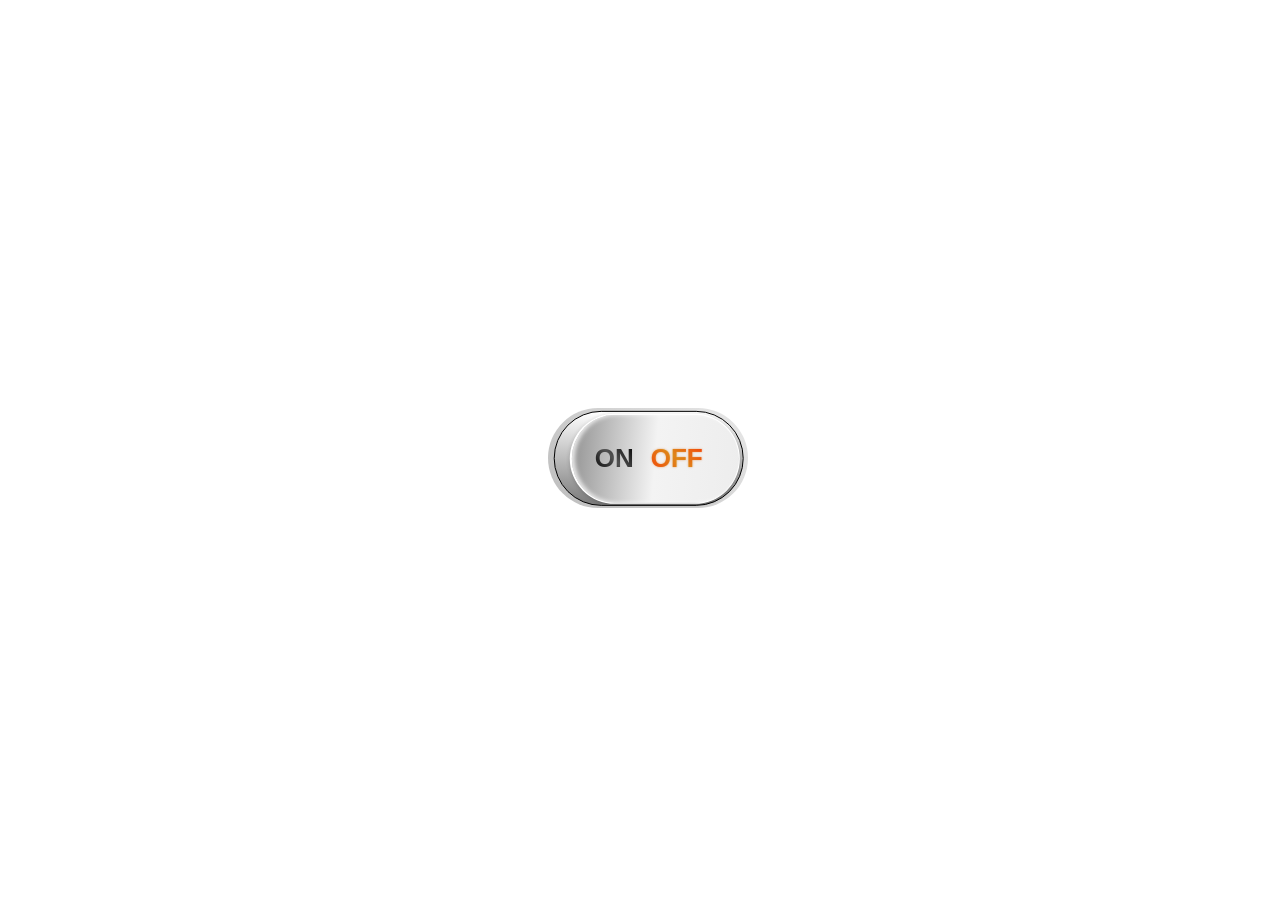
==== toggleSwitch/ToggleSwitch.html @ 2ccccbfc "first commit" ====
<!DOCTYPE html>
<html lang="en">
<head>
<meta charset="UTF-8">
<meta name="viewport" content="width=device-width,initial-scale=1.0">
<title>Metal Toggle</title>

<style>
    html, body{
        width:100%;
        height: 100%;
    }
    body{
        display:flex;
        justify-content:center;
        align-items:center;
        height:100vh;
        background:#ffffff;
        
    }
   
</style>
</head>
<body>
    <!-- <img src="./togle_switch_refrence.jpeg" alt="" width="200" height="auto" style="margin: 50px;"> -->
<div class="switchContainer">
    <!-- <input type="checkbox" id="toggle">
    <label for="toggle" class="switch">

        <span class="on swtLabel" >ON</span>
        <span class="off swtLabel">OFF</span>

        <div class="slider"></div>

    </label> -->
</div>

<script>
    document.addEventListener("DOMContentLoaded", ()=>{
        const swtObj = new toggleSwitch(".switchContainer");
//         swtObj.label = {
//    on:"AUTO",
//    off:"MANUAL"
// };

        swtObj.onChange((state)=>{
            console.log(state);
        })
    });

    class toggleSwitch{
        #elemts = {};
        #labels = {onLabel : "ON", offLabel : "OFF"};
        constructor(selector){
            this.#setCSS();
           this.#getElemts(selector);   
        }

        #getElemts(selector){
            const container = document.querySelector(selector);
            container.innerHTML = this.#innerHtml();
            
            this.#elemts.swt = container.querySelector('input[type="checkbox"]');
            
            this.#elemts.onLabel = container.querySelector('.on').textContent = this.#labels.onLabel;
            this.#elemts.offLabel = container.querySelector('.off').textContent = this.#labels.offLabel;

             this.#elemts.container = container;
        }
        get value(){
            return this.#elemts.swt.checked;
        }

        onChange(callback){
            const {swt} =this.#elemts;
            swt.addEventListener('change', e=>{
                callback?.(e.target.checked);
            });
        }
        set label({ on = "ON", off = "OFF" } = {}){
            const {container, onLabel , offLabel} = this.#elemts;

            const onText = on ?? "ON";
            const offText = off ?? "OFF";

            this.#labels.onLabel = onText;
            this.#labels.offLabel = offText;

            onLabel.innerText = onText;
            offLabel.innerText = offText;
        }

        #innerHtml(){
            const {onLabel, offLabel} = this.#labels;
            return `<label class="switch">
                        <input type="checkbox">
                        <span class="on swtLabel" >${onLabel}</span>
                        <span class="off swtLabel">${offLabel}</span>

                        <div class="slider"></div>

                    </label>`;
        }

        #setCSS(){
            const styleElemnt = document.createElement("style");
            styleElemnt.innerHTML = 
            ` /* .switchContainer,  */
    .switchContainer *{
        /* border: 1px solid red; */
        padding: 0;
        margin: 0;
        box-sizing: border-box;
        font-family:Arial,sans-serif;
    }
    .switchContainer{
        --switchWidth : 200px;
        --switchHeight : calc(var(--switchWidth)* 0.5);
        width: var(--switchWidth);
        height: var(--switchHeight);
        background: linear-gradient(45deg, #bcbcbc, #e8e8e8);
        border-radius: calc(var(--switchWidth)* 0.25);
    }
    .switchContainer input[type="checkbox"]{
        display: none;
    }
    .switchContainer label{
        background: linear-gradient(-180deg,#ffffff 0%,#7a7a7a 100%);
        position: relative;
        display: block;
        width: calc(var(--switchWidth)* 0.95);
        height: calc(var(--switchHeight)* 0.95);
        border-radius: calc(var(--switchWidth)* 0.25);
        transform: translate(3%, 3%);
        
        /* border ki jagah */
        border: 1px solid black;
        /* outline: 3px solid rgb(201, 201, 201); */
        /* padding: 5px; 
        
        box-sizing: border-box; */
    }
    .switchContainer label .slider{
        position: absolute;
        top: 50%;
        left: calc(var(--switchWidth) * 0.05);
        transform: translateY(-50%);

        width: calc( var(--switchWidth)* 0.85);
        height: calc( var(--switchHeight)* 0.9);

        aspect-ratio: 1;
        border-radius: calc(var(--switchWidth)* 0.25);
        border: 1px solid white;
        
        transition: transform 0.3s cubic-bezier(0.4, 0, 0.2, 1),
                background 0.3s ease;
    }
    
    .switch .swtLabel{
        font-family: Arial, Helvetica, sans-serif;
        user-select: none;
        transition: color 0.3s ease, transform .2s ease;
        background: linear-gradient(45deg, #000000 0%, #515151 50%, #000000 100%);
        -webkit-background-clip : text;
        -webkit-text-fill-color:transparent;
        z-index: 1;
        font-size: calc(var(--switchWidth)* 0.13);
        font-weight: 600;
    }
    .switch .swtLabel.on{
        position: absolute;
        top: 50%;
        left: calc( var(--switchWidth)* 0.2);
        transform: translateY(-50%);
    }
    .switch .swtLabel.off{
        position: absolute;
        top: 50%;
        right: calc( var(--switchWidth)* 0.2);
        transform: translateY(-50%);
    }
    .switchContainer input[type="checkbox"]:checked ~  .swtLabel.on{
        /* color: white; */
        /* transform: translate(-2px,-50%); */
        background: linear-gradient(45deg, #3cb248 0%, #c4d933 50%, #72c84a 100%);
        text-shadow: 0 0 3px rgba(195, 217, 51, 0.2),
                 0 0 8px rgba(60, 178, 72, 0.1);
        -webkit-background-clip : text;
        -webkit-text-fill-color:transparent;
    }
    
    .switchContainer input[type="checkbox"]:not(:checked) ~ .swtLabel.off{
        /* transform: translate(2px,-50%); */
        background: linear-gradient(45deg, rgb(255, 38, 0) 0%, #c4d933 50%,rgb(255, 38, 0) 100%);
        text-shadow: 0 0 1px rgba(255, 38, 0, 0.4),
                 0 0 2px rgba(196, 217, 51, 0.3),
                 0 0 3px rgba(255, 38, 0, 0.2);
        
        
        -webkit-background-clip : text;
        -webkit-text-fill-color:transparent;
    }

    .switchContainer input[type="checkbox"]:checked ~ .slider{
        /* left: calc(var(--switchWidth)* 0.05); */
        transform: translate(-3%, -50%);
        /* border-right-width: 2px ; */
        box-shadow:  inset -3px 0 4px rgba(255,255,255,.8),
                    0 1px 4px rgba(0,0,0,.18);
        background: linear-gradient(-90deg, #8e8e8e 0%, #f3f3f3 50%, #e6e6e6 100%);
    }
    .switchContainer input[type="checkbox"]:not(:checked) ~ .slider{
        /* right: calc(var(--switchWidth)* 0.05); */
        transform: translate(3%, -50%);
        border-left-width: 2px;       
         box-shadow:  inset 3px 0 4px rgba(255,255,255,.8),
                    0 1px 4px rgba(0,0,0,.18); 
        background: linear-gradient(95deg, #929292 0%, #f3f3f3 50%, #ededed 100%);
    }
    .switchContainer input[type="checkbox"]:checked ~ label{
        /* border-right-width: 2px; */
        box-shadow: inset -2px 0 0 rgba(0,0,0,.2);
    }
    .switchContainer input[type="checkbox"]:not(:checked) ~ label{
        /* border-left-width: 2px; */
        box-shadow: inset 2px 0 0 rgba(0,0,0,.2);
    }`;
             document.head.append(styleElemnt);
        }
       
    }
</script>
</body>
</html>
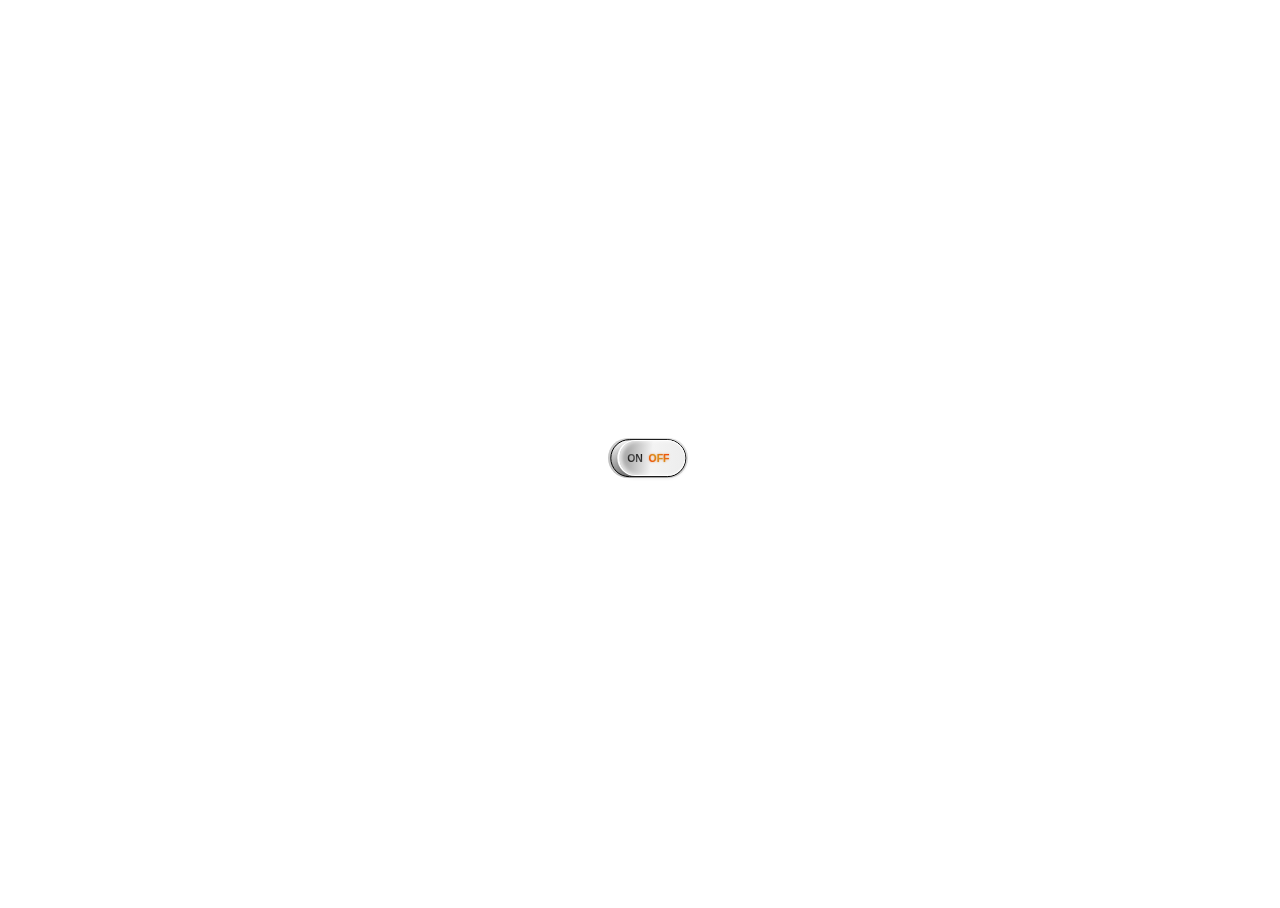
==== commit e530802a: "add emoji2png" ====
--- a/toggleSwitch/ToggleSwitch.html
+++ b/toggleSwitch/ToggleSwitch.html
@@ -3,7 +3,7 @@
 <head>
 <meta charset="UTF-8">
 <meta name="viewport" content="width=device-width,initial-scale=1.0">
-<title>Metal Toggle</title>
+<title>Toggle Switch</title>
 
 <style>
     html, body{
@@ -35,7 +35,9 @@
     </label> -->
 </div>
 
-<script>
+<script type="module">
+    import {toggleSwitch} from "./toggleSwitch.js";
+
     document.addEventListener("DOMContentLoaded", ()=>{
         const swtObj = new toggleSwitch(".switchContainer");
 //         swtObj.label = {
@@ -47,189 +49,6 @@
             console.log(state);
         })
     });
-
-    class toggleSwitch{
-        #elemts = {};
-        #labels = {onLabel : "ON", offLabel : "OFF"};
-        constructor(selector){
-            this.#setCSS();
-           this.#getElemts(selector);   
-        }
-
-        #getElemts(selector){
-            const container = document.querySelector(selector);
-            container.innerHTML = this.#innerHtml();
-            
-            this.#elemts.swt = container.querySelector('input[type="checkbox"]');
-            
-            this.#elemts.onLabel = container.querySelector('.on').textContent = this.#labels.onLabel;
-            this.#elemts.offLabel = container.querySelector('.off').textContent = this.#labels.offLabel;
-
-             this.#elemts.container = container;
-        }
-        get value(){
-            return this.#elemts.swt.checked;
-        }
-
-        onChange(callback){
-            const {swt} =this.#elemts;
-            swt.addEventListener('change', e=>{
-                callback?.(e.target.checked);
-            });
-        }
-        set label({ on = "ON", off = "OFF" } = {}){
-            const {container, onLabel , offLabel} = this.#elemts;
-
-            const onText = on ?? "ON";
-            const offText = off ?? "OFF";
-
-            this.#labels.onLabel = onText;
-            this.#labels.offLabel = offText;
-
-            onLabel.innerText = onText;
-            offLabel.innerText = offText;
-        }
-
-        #innerHtml(){
-            const {onLabel, offLabel} = this.#labels;
-            return `<label class="switch">
-                        <input type="checkbox">
-                        <span class="on swtLabel" >${onLabel}</span>
-                        <span class="off swtLabel">${offLabel}</span>
-
-                        <div class="slider"></div>
-
-                    </label>`;
-        }
-
-        #setCSS(){
-            const styleElemnt = document.createElement("style");
-            styleElemnt.innerHTML = 
-            ` /* .switchContainer,  */
-    .switchContainer *{
-        /* border: 1px solid red; */
-        padding: 0;
-        margin: 0;
-        box-sizing: border-box;
-        font-family:Arial,sans-serif;
-    }
-    .switchContainer{
-        --switchWidth : 200px;
-        --switchHeight : calc(var(--switchWidth)* 0.5);
-        width: var(--switchWidth);
-        height: var(--switchHeight);
-        background: linear-gradient(45deg, #bcbcbc, #e8e8e8);
-        border-radius: calc(var(--switchWidth)* 0.25);
-    }
-    .switchContainer input[type="checkbox"]{
-        display: none;
-    }
-    .switchContainer label{
-        background: linear-gradient(-180deg,#ffffff 0%,#7a7a7a 100%);
-        position: relative;
-        display: block;
-        width: calc(var(--switchWidth)* 0.95);
-        height: calc(var(--switchHeight)* 0.95);
-        border-radius: calc(var(--switchWidth)* 0.25);
-        transform: translate(3%, 3%);
-        
-        /* border ki jagah */
-        border: 1px solid black;
-        /* outline: 3px solid rgb(201, 201, 201); */
-        /* padding: 5px; 
-        
-        box-sizing: border-box; */
-    }
-    .switchContainer label .slider{
-        position: absolute;
-        top: 50%;
-        left: calc(var(--switchWidth) * 0.05);
-        transform: translateY(-50%);
-
-        width: calc( var(--switchWidth)* 0.85);
-        height: calc( var(--switchHeight)* 0.9);
-
-        aspect-ratio: 1;
-        border-radius: calc(var(--switchWidth)* 0.25);
-        border: 1px solid white;
-        
-        transition: transform 0.3s cubic-bezier(0.4, 0, 0.2, 1),
-                background 0.3s ease;
-    }
-    
-    .switch .swtLabel{
-        font-family: Arial, Helvetica, sans-serif;
-        user-select: none;
-        transition: color 0.3s ease, transform .2s ease;
-        background: linear-gradient(45deg, #000000 0%, #515151 50%, #000000 100%);
-        -webkit-background-clip : text;
-        -webkit-text-fill-color:transparent;
-        z-index: 1;
-        font-size: calc(var(--switchWidth)* 0.13);
-        font-weight: 600;
-    }
-    .switch .swtLabel.on{
-        position: absolute;
-        top: 50%;
-        left: calc( var(--switchWidth)* 0.2);
-        transform: translateY(-50%);
-    }
-    .switch .swtLabel.off{
-        position: absolute;
-        top: 50%;
-        right: calc( var(--switchWidth)* 0.2);
-        transform: translateY(-50%);
-    }
-    .switchContainer input[type="checkbox"]:checked ~  .swtLabel.on{
-        /* color: white; */
-        /* transform: translate(-2px,-50%); */
-        background: linear-gradient(45deg, #3cb248 0%, #c4d933 50%, #72c84a 100%);
-        text-shadow: 0 0 3px rgba(195, 217, 51, 0.2),
-                 0 0 8px rgba(60, 178, 72, 0.1);
-        -webkit-background-clip : text;
-        -webkit-text-fill-color:transparent;
-    }
-    
-    .switchContainer input[type="checkbox"]:not(:checked) ~ .swtLabel.off{
-        /* transform: translate(2px,-50%); */
-        background: linear-gradient(45deg, rgb(255, 38, 0) 0%, #c4d933 50%,rgb(255, 38, 0) 100%);
-        text-shadow: 0 0 1px rgba(255, 38, 0, 0.4),
-                 0 0 2px rgba(196, 217, 51, 0.3),
-                 0 0 3px rgba(255, 38, 0, 0.2);
-        
-        
-        -webkit-background-clip : text;
-        -webkit-text-fill-color:transparent;
-    }
-
-    .switchContainer input[type="checkbox"]:checked ~ .slider{
-        /* left: calc(var(--switchWidth)* 0.05); */
-        transform: translate(-3%, -50%);
-        /* border-right-width: 2px ; */
-        box-shadow:  inset -3px 0 4px rgba(255,255,255,.8),
-                    0 1px 4px rgba(0,0,0,.18);
-        background: linear-gradient(-90deg, #8e8e8e 0%, #f3f3f3 50%, #e6e6e6 100%);
-    }
-    .switchContainer input[type="checkbox"]:not(:checked) ~ .slider{
-        /* right: calc(var(--switchWidth)* 0.05); */
-        transform: translate(3%, -50%);
-        border-left-width: 2px;       
-         box-shadow:  inset 3px 0 4px rgba(255,255,255,.8),
-                    0 1px 4px rgba(0,0,0,.18); 
-        background: linear-gradient(95deg, #929292 0%, #f3f3f3 50%, #ededed 100%);
-    }
-    .switchContainer input[type="checkbox"]:checked ~ label{
-        /* border-right-width: 2px; */
-        box-shadow: inset -2px 0 0 rgba(0,0,0,.2);
-    }
-    .switchContainer input[type="checkbox"]:not(:checked) ~ label{
-        /* border-left-width: 2px; */
-        box-shadow: inset 2px 0 0 rgba(0,0,0,.2);
-    }`;
-             document.head.append(styleElemnt);
-        }
-       
-    }
 </script>
 </body>
 </html>
